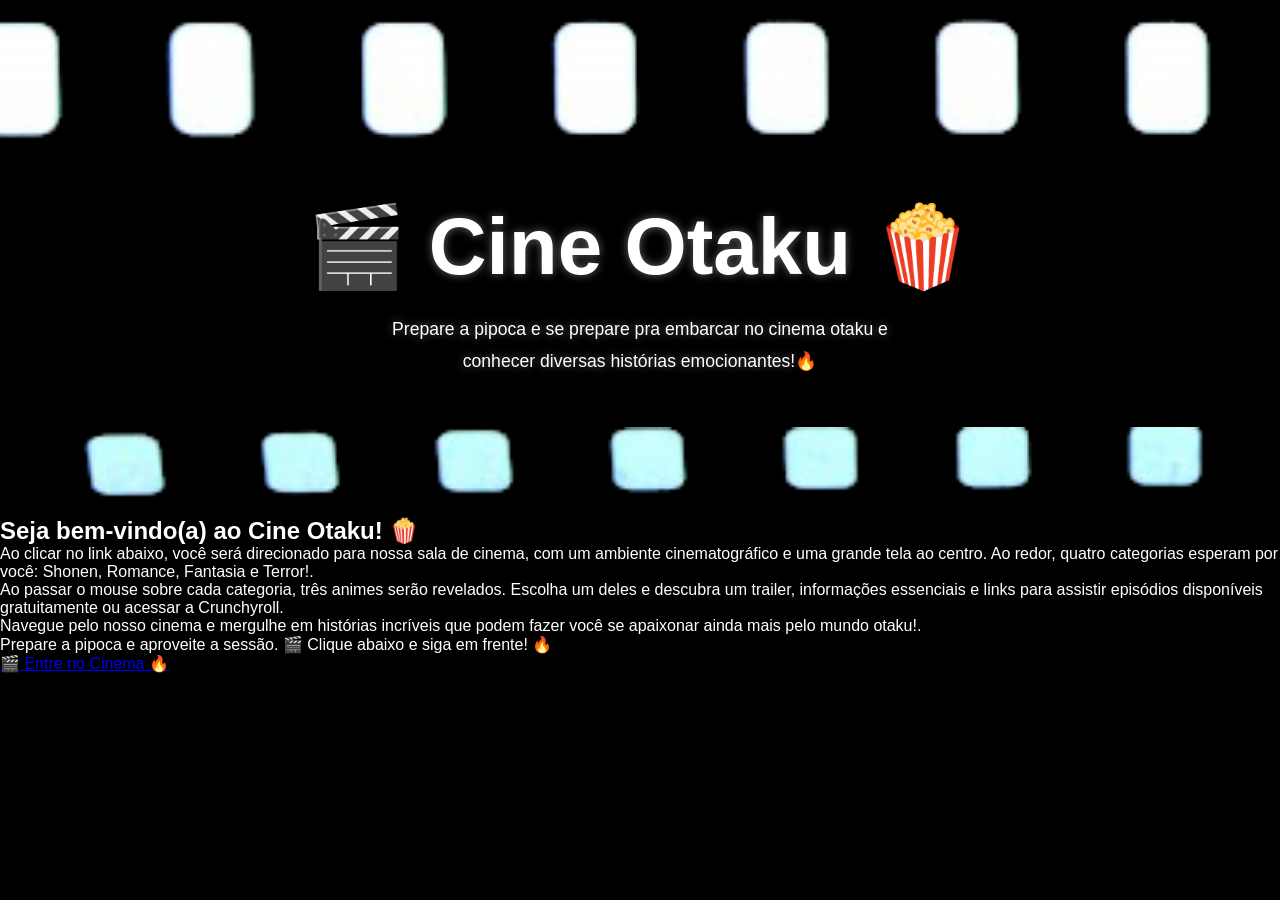
==== index.html @ 0da03f58 "comecei a estilização" ====
<!DOCTYPE html>
<html lang="pt-br">
<head>
    <meta charset="UTF-8">
    <meta name="viewport" content="width=device-width, initial-scale=1.0">
    <title>Cine Otaku</title>
    <link rel="shortcut icon" href="favicon/favicon.ico" type="image/x-icon">
    <link rel="stylesheet" href="estilo/style.css">
</head>
<body>
    <header>
        <div class="cima"></div>
        <h1><span class="emoji">🎬</span> Cine Otaku <span class="emoji">🍿</span></h1>
        <p>Prepare a pipoca e se prepare pra embarcar no cinema otaku e conhecer diversas histórias emocionantes!<span class="emoji">🔥</span></p>
        <div class="baixo"></div>
    </header>
    <main>
        <h2>Seja bem-vindo(a) ao Cine Otaku! 🍿</h2>

        <p>Ao clicar no link abaixo, você será direcionado para nossa sala de cinema, com um ambiente cinematográfico e uma grande tela ao centro. Ao redor, quatro categorias esperam por você: Shonen, Romance, Fantasia e Terror!.</p>

        <p>Ao passar o mouse sobre cada categoria, três animes serão revelados. Escolha um deles e descubra um trailer, informações essenciais e links para assistir episódios disponíveis gratuitamente ou acessar a Crunchyroll.</p>

        <p>Navegue pelo nosso cinema e mergulhe em histórias incríveis que podem fazer você se apaixonar ainda mais pelo mundo otaku!.</p>

        <p>Prepare a pipoca e aproveite a sessão. 🎬
        Clique abaixo e siga em frente! 🔥</p>

        <a href="#">🎬 Entre no Cinema 🔥</a>
    </main>
</body>
</html>
---- estilo/style.css ----
@charset "UTF-8";

* {
    margin: 0px;
    padding: 0px;
    box-sizing: border-box;
}

body, html {
    width: 100%;
    height: 100%;
    font-family: Arial, Helvetica, sans-serif;
}

body {
    background-color: black;
    color: white;
}

.cima {
    background: url('../imagens/cima.png') no-repeat;
    background-size: cover;
    height: 150px;
}

header {
    text-align: center;
}

header h1 {
    font-size: 5em;
    padding-top: 50px;
    text-shadow: 0px 0px 10px rgba(255, 255, 255, 0.4);
}

header p {
    max-width: 500px;
    margin: auto;
    padding-top: 20px;
    padding-bottom: 50px;
    font-size: 1.1em;
    line-height: 1.8em;
    text-shadow: 0px 0px 10px rgba(255, 255, 255, 0.4);
}

.emoji {
    text-shadow: none;
}

.baixo {
    background: url('../imagens/baixo.png') no-repeat center;
    background-size: cover;
    height: 90px;
}
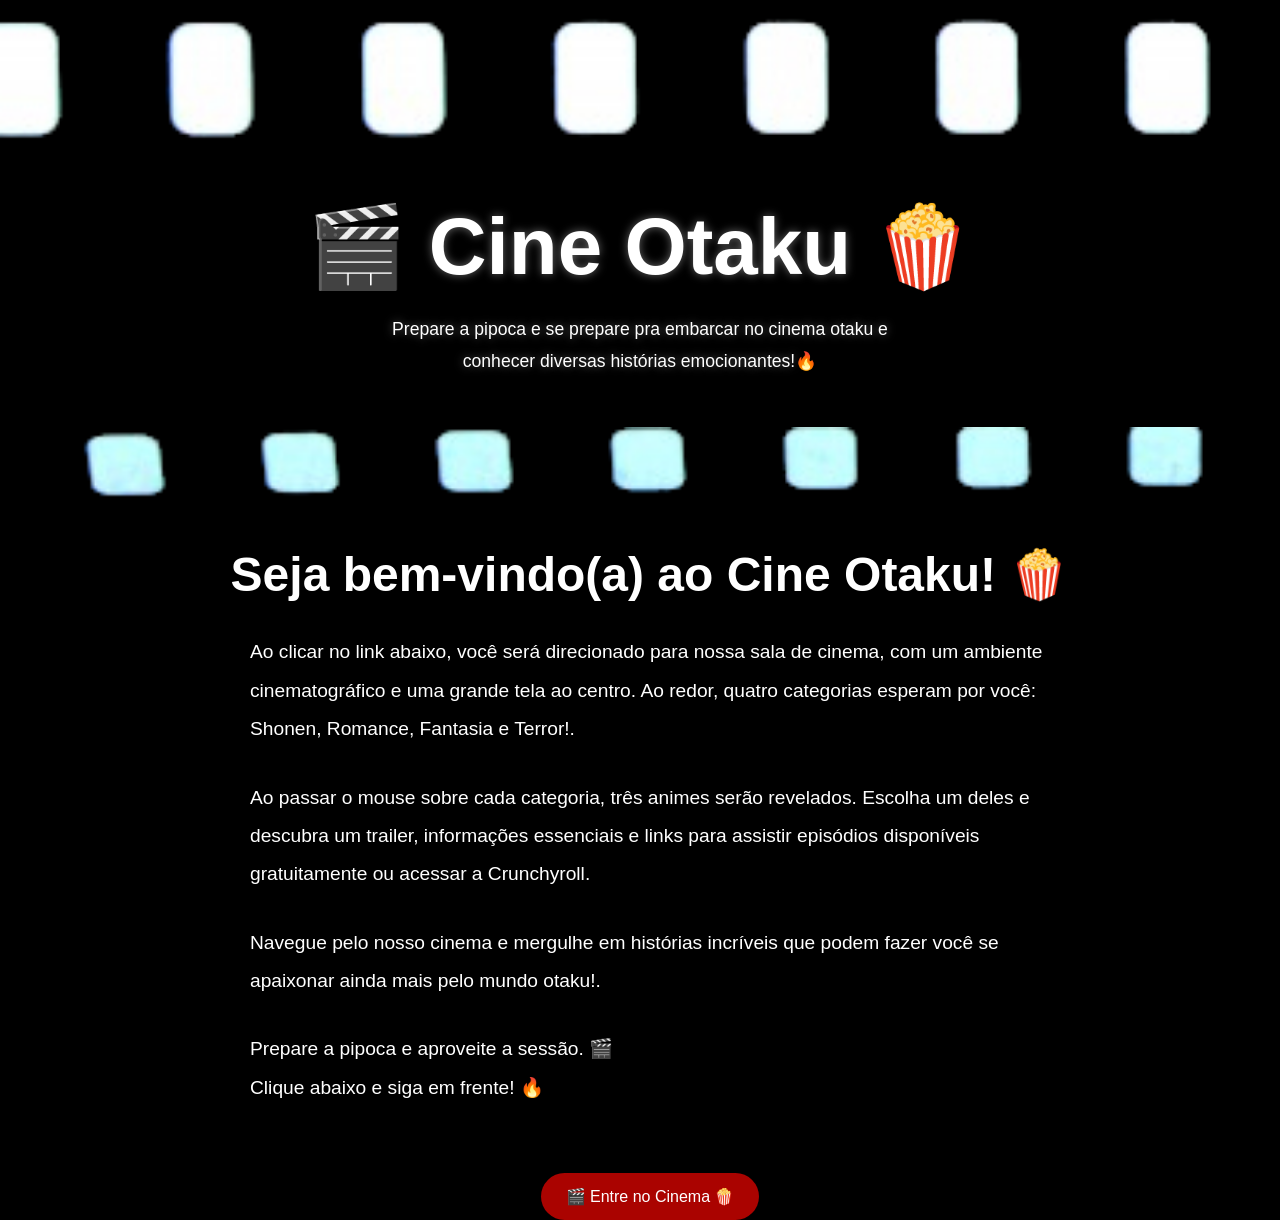
==== commit 705839ce: "finalizei página inicial e iniciei página do cinema" ====
--- a/index.html
+++ b/index.html
@@ -23,10 +23,10 @@
 
         <p>Navegue pelo nosso cinema e mergulhe em histórias incríveis que podem fazer você se apaixonar ainda mais pelo mundo otaku!.</p>
 
-        <p>Prepare a pipoca e aproveite a sessão. 🎬
+        <p>Prepare a pipoca e aproveite a sessão. 🎬 <br>
         Clique abaixo e siga em frente! 🔥</p>
 
-        <a href="#">🎬 Entre no Cinema 🔥</a>
+        <div class="link"><a href="#"><span class="emoji">🎬</span> Entre no Cinema <span class="emoji">🍿</span></a></div>
     </main>
 </body>
 </html>
--- a/estilo/style.css
+++ b/estilo/style.css
@@ -25,12 +25,12 @@
 
 header {
     text-align: center;
+    text-shadow: 0px 0px 10px rgba(255, 255, 255, 0.4);
 }
 
 header h1 {
     font-size: 5em;
     padding-top: 50px;
-    text-shadow: 0px 0px 10px rgba(255, 255, 255, 0.4);
 }
 
 header p {
@@ -40,7 +40,6 @@
     padding-bottom: 50px;
     font-size: 1.1em;
     line-height: 1.8em;
-    text-shadow: 0px 0px 10px rgba(255, 255, 255, 0.4);
 }
 
 .emoji {
@@ -51,4 +50,43 @@
     background: url('../imagens/baixo.png') no-repeat center;
     background-size: cover;
     height: 90px;
+}
+
+main {
+    margin-left: 20px;
+    
+}
+
+main h2 {
+    text-align: center;
+    font-size: 3em;
+    padding-top: 30px;
+}
+
+main p {
+    font-size: 1.2em;
+    line-height: 2em;
+    padding-top: 30px;
+    max-width: 800px;
+    margin: auto;
+}
+
+.link {
+    text-align: center;
+    margin-top: 80px;
+}
+
+main a {
+    text-align: center;
+    text-decoration: none;
+    color: white;
+    background-color: #aa0300;
+    padding: 15px 25px;
+    border-radius: 30px;
+}
+
+main a:hover {
+    background-color: red;
+    text-shadow: 0px 0px 5px white;
+    box-shadow: 0px 0px 5px red;
 }
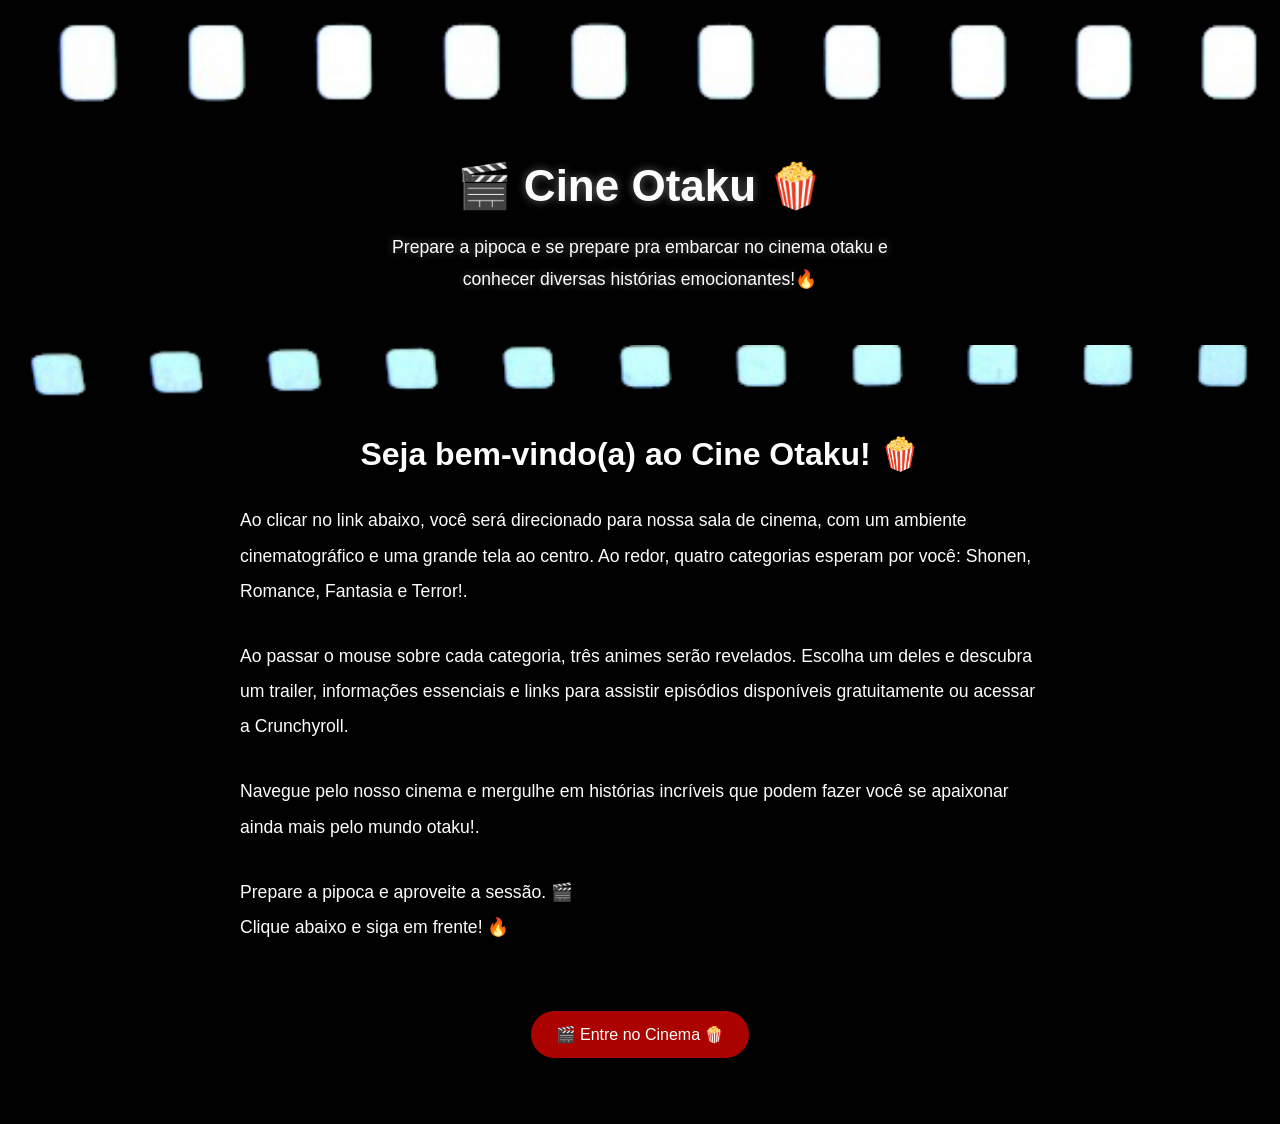
==== commit 847a3d45: "reforma visual de css e verão mobile, tablet do index" ====
--- a/index.html
+++ b/index.html
@@ -6,6 +6,7 @@
     <title>Cine Otaku</title>
     <link rel="shortcut icon" href="favicon/favicon.ico" type="image/x-icon">
     <link rel="stylesheet" href="estilo/style.css">
+    <link rel="stylesheet" href="media/style.css">
 </head>
 <body>
     <header>
@@ -26,7 +27,7 @@
         <p>Prepare a pipoca e aproveite a sessão. 🎬 <br>
         Clique abaixo e siga em frente! 🔥</p>
 
-        <div class="link"><a href="#"><span class="emoji">🎬</span> Entre no Cinema <span class="emoji">🍿</span></a></div>
+        <div class="link"><a href="cinema.html"><span class="emoji">🎬</span> Entre no Cinema <span class="emoji">🍿</span></a></div>
     </main>
 </body>
 </html>
--- a/estilo/style.css
+++ b/estilo/style.css
@@ -1,26 +1,29 @@
-@charset "UTF-8";
-
 * {
     margin: 0px;
     padding: 0px;
     box-sizing: border-box;
 }
 
-body, html {
-    width: 100%;
-    height: 100%;
-    font-family: Arial, Helvetica, sans-serif;
+:root {
+    --cor-principal: #010101;
+    --cor-secundaria: #fdfdfd;
+    --cor-fundo: #aa0300;
+    --cor-destaque: red; 
 }
 
 body {
-    background-color: black;
-    color: white;
+    font-family: Arial, Helvetica, sans-serif;
+    background-color: var(--cor-principal);
+    color: var(--cor-secundaria);
+    position: relative;
 }
 
 .cima {
+    margin-top: 10px;
     background: url('../imagens/cima.png') no-repeat;
+    background-position: right;
     background-size: cover;
-    height: 150px;
+    height: 70px;
 }
 
 header {
@@ -29,13 +32,13 @@
 }
 
 header h1 {
-    font-size: 5em;
+    font-size: 2.75em;
     padding-top: 50px;
+    margin: 0px 30px;
 }
 
 header p {
-    max-width: 500px;
-    margin: auto;
+    margin: auto 30px;
     padding-top: 20px;
     padding-bottom: 50px;
     font-size: 1.1em;
@@ -49,22 +52,22 @@
 .baixo {
     background: url('../imagens/baixo.png') no-repeat center;
     background-size: cover;
-    height: 90px;
+    height: 40px;
 }
 
 main {
-    margin-left: 20px;
+    margin: 0px 30px;
     
 }
 
 main h2 {
     text-align: center;
-    font-size: 3em;
+    font-size: 2em;
     padding-top: 30px;
 }
 
 main p {
-    font-size: 1.2em;
+    font-size: 1.1em;
     line-height: 2em;
     padding-top: 30px;
     max-width: 800px;
@@ -76,17 +79,21 @@
     margin-top: 80px;
 }
 
+main .link {
+    margin-bottom: 80px;
+}
+
 main a {
     text-align: center;
     text-decoration: none;
-    color: white;
-    background-color: #aa0300;
+    color: var(--cor-secundaria);
+    background-color: var(--cor-fundo);
     padding: 15px 25px;
     border-radius: 30px;
+    transition: all 0.5s;
 }
 
 main a:hover {
-    background-color: red;
-    text-shadow: 0px 0px 5px white;
-    box-shadow: 0px 0px 5px red;
+    background-color: var(--cor-destaque);
+    box-shadow: 0px 0px 2px var(--cor-destaque);
 }
--- a/media/style.css
+++ b/media/style.css
@@ -0,0 +1,26 @@
+@media (min-width: 768px) {
+    header p {
+        max-width: 500px;
+        margin: auto;
+    }
+}
+
+@media (min-width: 995px) {
+    .cima {
+        height: 100px;
+    }
+
+    .baixo {
+        height: 60px;
+    }
+}
+
+@media (min-width: 1310px) {
+    .cima {
+        height: 120px;
+    }
+
+    .baixo {
+        height: 90px;
+    }
+}
